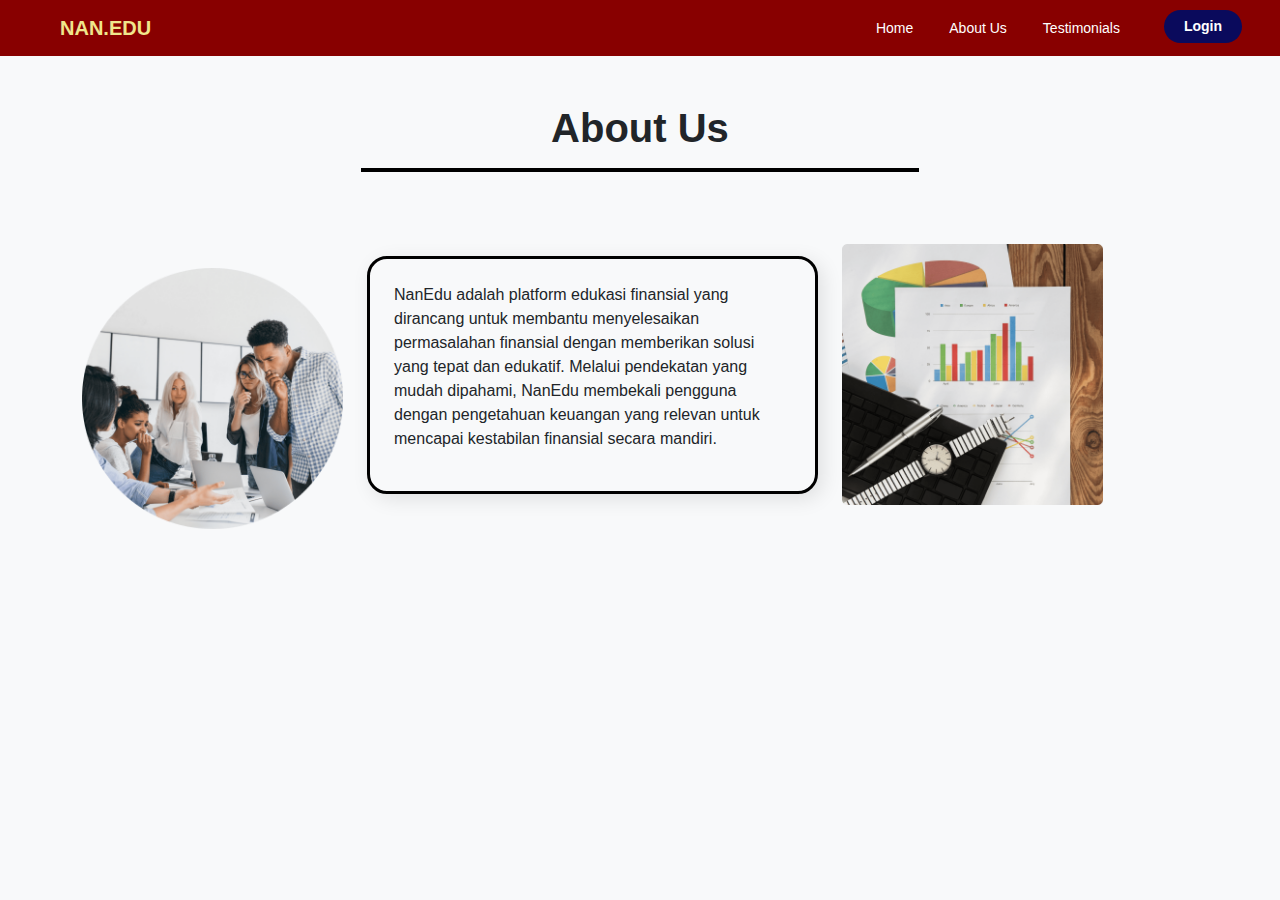
==== pages/about.html @ 70cef538 "membuat halaman about us" ====
<!DOCTYPE html>
<html lang="en">
  <head>
    <meta charset="UTF-8" />
    <meta name="viewport" content="width=device-width, initial-scale=1.0" />
    <title>About Us</title>
    <link
      href="https://cdn.jsdelivr.net/npm/bootstrap@5.3.3/dist/css/bootstrap.min.css"
      rel="stylesheet"
    />
    <link rel="stylesheet" href="../assets/styles/style.css" />
    <style>
      .custom-line {
        width: 50%;
        height: 4px;
        background-color: #000;
        margin: 10px auto;
      }
      .custom-border {
        border: 3px solid #000;
        border-radius: 20px;
        box-shadow: 5px 5px 20px rgba(0, 0, 0, 0.1);
      }
    </style>
  </head>
  <body class="bg-light">
    <div class="header">
      <div class="container-fluid gx-0">
        <!-- Navbar -->
        <nav class="navbar navbar-expand-lg">
          <div class="container-fluid">
            <a
              class="navbar-brand logo text-uppercase mx-5"
              href="../index.html"
              >Nan.Edu</a
            >
            <button
              class="navbar-toggler"
              type="button"
              data-bs-toggle="collapse"
              data-bs-target="#navbarNav"
              aria-controls="navbarNav"
              aria-expanded="false"
              aria-label="Toggle navigation"
            >
              <span class="navbar-toggler-icon"></span>
            </button>
            <div class="collapse navbar-collapse" id="navbarNav">
              <ul class="navbar-nav ms-auto">
                <li class="nav-item">
                  <a class="nav-link" aria-current="page" href="../index.html">Home</a>
                </li>
                <li class="nav-item">
                  <a class="nav-link" href="about.html">About Us</a>
                </li>
                <li class="nav-item">
                  <a class="nav-link" href="testimonial.html">Testimonials</a>
                </li>
                <li class="nav-item">
                  <a class="btn-navbar mx-3" href="login.html">Login</a>
                </li>
              </ul>
            </div>
          </div>
        </nav>
        <!-- Navbar end -->
      </div>
    </div>

    <div class="container py-5">
      <h1 class="text-center text-dark fw-bold mb-3">About Us</h1>
      <div class="custom-line"></div>
      <div class="row align-items-center mt-5">
        <div class="col-md-3">
          <img
            src="../assets/img/1.png"
            alt="Team Image"
            class="img-fluid mt-5 d-none d-md-block"
          />
        </div>
        <div class="col-md-5">
          <div class="custom-border p-4">
            <p class="text-justify">
              NanEdu adalah platform edukasi finansial yang dirancang untuk
              membantu menyelesaikan permasalahan finansial dengan memberikan
              solusi yang tepat dan edukatif. Melalui pendekatan yang mudah
              dipahami, NanEdu membekali pengguna dengan pengetahuan keuangan
              yang relevan untuk mencapai kestabilan finansial secara mandiri.
            </p>
          </div>
        </div>
        <div class="col-md-3">
          <img
            src="../assets/img/2.png"
            alt="Financial Data"
            class="img-fluid d-none d-md-block"
          />
        </div>
      </div>
    </div>
    <script src="https://cdn.jsdelivr.net/npm/bootstrap@5.3.3/dist/js/bootstrap.bundle.min.js"></script>
  </body>
</html>
---- assets/styles/style.css ----
/* font */
* {
  font-family: Verdana, Geneva, Tahoma, sans-serif;
}
/* font end */
/* navbar */
.navbar-brand.logo {
  font-weight: 700;
  color: #f0e68c;
}
.navbar-brand.logo:hover {
  color: #f0e68c;
}
.nav-item {
  margin: 0 10px;
}
.nav-item .nav-link {
  color: #fff;
  font-size: 14px;
  font-weight: 500;
}
.nav-item .nav-link:hover {
  color: #f0e68c;
}
.header .navbar {
  background-color: #800;
}
.btn-navbar {
  display: inline-block;
  padding: 6px 20px;
  border-radius: 50px;
  background-color: #0a0a5c;
  color: #fff;
  font-size: 14px;
  font-weight: 600;
  text-decoration: none;
}
.btn-navbar:hover {
  color: #0a0a5c;
  background-color: #fff;
  box-shadow: 0 0 10px rgba(0, 0, 0, 0.4);
}
/* navbar end */

/* about us */
.about-us {
  width: 100%;
  height: 450px;
  background-color: #f4f4f4;
  margin-top: 80px;
  border: 10px solid #f4f4f4;
  border-radius: 20px;
}
.about-us .about-pertama {
  font-weight: 700;
  font-size: 24px;
  width: 90%;
  color: #ff8143;
}
.about-us .about-kedua {
  font-weight: 100;
  font-size: 14px;
  width: 80%;
  color: #5c5c5c;
}
.content-about {
  margin: 20px 20px;
}
.link-about {
  text-decoration: none;
  text-transform: uppercase;
  border: 1px solid #0a0a5c;
  color: #fff;
  background-color: #0a0a5c;
  display: inline-block;
  font-size: 11px;
  font-weight: 600;
  padding: 10px 10px;
  margin: 0 160px;
  border-radius: 10px;
}
.link-about:hover {
  box-shadow: 0 0 10px rgba(0, 0, 0, 0.4);
}
.diskusi-fluid {
  height: 530px;
  width: 450px;
  margin-left: 200px;
  position: relative;
  top: -500px;
  left: 550px;
  border: solid #fff;
  border-radius: 10px;
}
.growth {
  font-size: 15px;
  background-image: url("../img/growth.jpg");
  background-size: cover;
  background-repeat: no-repeat;
  width: 200px;
  height: 200px;
  background-color: #fff;
  margin-top: -5px;
  border-radius: 20px;
}
.growth-pertama {
  color: #fff;
  padding: 15px 15px;
  font-weight: 700;
  font-size: 18px;
}
.growth p {
  color: #fff;
  margin-top: 20px;
  padding: 10px 10px;
}
.growth p:hover {
  padding: 1rem;
  border-radius: 1rem;
  transition: 1s;
  backdrop-filter: blur(2rem);
  box-shadow: 0 0 1rem 0 #111;
}
.revenue {
  font-size: 14px;
  background-image: url("../img/revenue.jpg");
  background-size: cover;
  background-repeat: no-repeat;
  width: 200px;
  height: 200px;
  background-color: #fff;
  margin-top: -201px;
  margin-left: 220px;
  border-radius: 20px;
}
.revenue-pertama {
  color: #fff;
  padding: 15px 15px;
  font-weight: 700;
  font-size: 18px;
}
.revenue p {
  color: #fff;
  margin-top: 25px;
  padding: 10px 10px;
}
.revenue p:hover {
  padding: 1rem;
  border-radius: 1rem;
  transition: 0.5s;
  backdrop-filter: blur(2rem);
  box-shadow: 0 0 1rem 0 #111;
}
/* about us end */
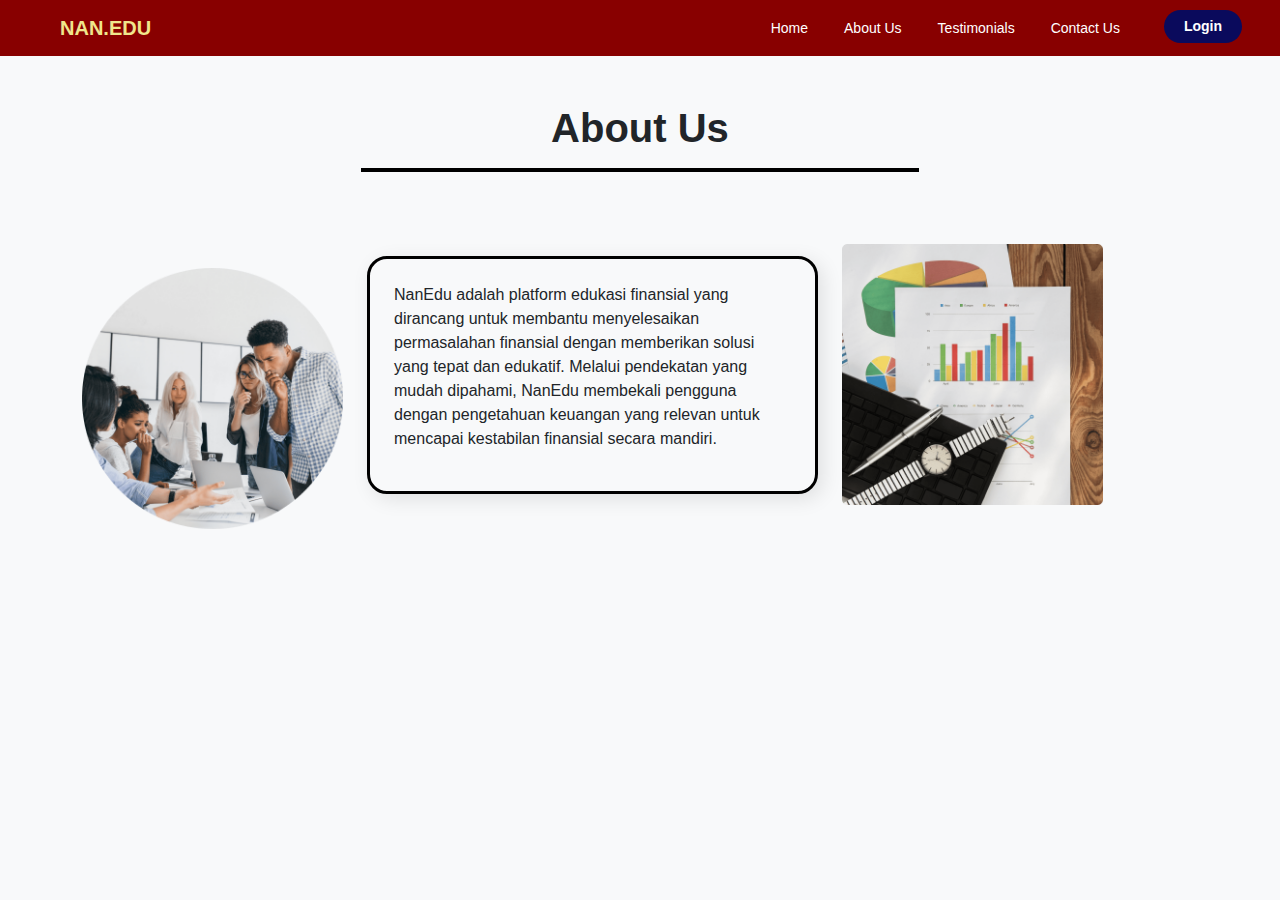
==== commit ac46c9d2: "membuat halaman contact" ====
--- a/pages/about.html
+++ b/pages/about.html
@@ -24,48 +24,55 @@
     </style>
   </head>
   <body class="bg-light">
-    <div class="header">
-      <div class="container-fluid gx-0">
-        <!-- Navbar -->
-        <nav class="navbar navbar-expand-lg">
-          <div class="container-fluid">
-            <a
-              class="navbar-brand logo text-uppercase mx-5"
-              href="../index.html"
-              >Nan.Edu</a
-            >
-            <button
-              class="navbar-toggler"
-              type="button"
-              data-bs-toggle="collapse"
-              data-bs-target="#navbarNav"
-              aria-controls="navbarNav"
-              aria-expanded="false"
-              aria-label="Toggle navigation"
-            >
-              <span class="navbar-toggler-icon"></span>
-            </button>
-            <div class="collapse navbar-collapse" id="navbarNav">
-              <ul class="navbar-nav ms-auto">
-                <li class="nav-item">
-                  <a class="nav-link" aria-current="page" href="../index.html">Home</a>
-                </li>
-                <li class="nav-item">
-                  <a class="nav-link" href="about.html">About Us</a>
-                </li>
-                <li class="nav-item">
-                  <a class="nav-link" href="testimonial.html">Testimonials</a>
-                </li>
-                <li class="nav-item">
-                  <a class="btn-navbar mx-3" href="login.html">Login</a>
-                </li>
-              </ul>
+    <header>
+      <div class="header">
+        <div class="container-fluid gx-0">
+          <!-- Navbar -->
+          <nav class="navbar navbar-expand-lg">
+            <div class="container-fluid">
+              <a
+                class="navbar-brand logo text-uppercase mx-5"
+                href="../index.html"
+                >Nan.Edu</a
+              >
+              <button
+                class="navbar-toggler mx-1"
+                type="button"
+                data-bs-toggle="collapse"
+                data-bs-target="#navbarNav"
+                aria-controls="navbarNav"
+                aria-expanded="false"
+                aria-label="Toggle navigation"
+              >
+                <span class="navbar-toggler-icon"></span>
+              </button>
+              <div class="collapse navbar-collapse" id="navbarNav">
+                <ul class="navbar-nav ms-auto">
+                  <li class="nav-item">
+                    <a class="nav-link" aria-current="page" href="../index.html"
+                      >Home</a
+                    >
+                  </li>
+                  <li class="nav-item">
+                    <a class="nav-link" href="about.html">About Us</a>
+                  </li>
+                  <li class="nav-item">
+                    <a class="nav-link" href="testimonial.html">Testimonials</a>
+                  </li>
+                  <li class="nav-item">
+                    <a class="nav-link" href="contact.html">Contact Us</a>
+                  </li>
+                  <li class="nav-item">
+                    <a class="btn-navbar mx-3" href="login.html">Login</a>
+                  </li>
+                </ul>
+              </div>
             </div>
-          </div>
-        </nav>
-        <!-- Navbar end -->
+          </nav>
+          <!-- Navbar end -->
+        </div>
       </div>
-    </div>
+    </header>
 
     <div class="container py-5">
       <h1 class="text-center text-dark fw-bold mb-3">About Us</h1>
--- a/assets/styles/style.css
+++ b/assets/styles/style.css
@@ -152,3 +152,88 @@
   box-shadow: 0 0 1rem 0 #111;
 }
 /* about us end */
+
+/* testimonials */
+.testimonials-section {
+  text-align: center; /* Mengatur teks agar terpusat */
+  margin-top: 50px; /* Margin atas untuk jarak dari elemen sebelumnya */
+  padding: 20px; /* Padding untuk area testimoni */
+}
+
+.testimonials-section h2 {
+  font-size: 32px; /* Ukuran font untuk judul */
+  margin-bottom: 12px; /* Jarak bawah judul */
+  font-weight: bold; /* Menjadikan teks judul menjadi tebal */
+}
+
+.underline {
+  width: 200px; /* Lebar garis bawah judul */
+  height: 4px; /* Tinggi garis bawah judul */
+  background-color: #800; /* Warna garis bawah */
+  margin: 0 auto 30px; /* Margin atas dan bawah untuk posisi garis */
+}
+
+.testimonials {
+  margin-top: 90px; /* Margin atas untuk ruang antara testimoni */
+}
+
+.testimonial-box {
+  background-color: white; /* Warna latar belakang untuk kotak testimoni */
+  padding: 20px; /* Padding dalam kotak testimoni */
+  border-radius: 30px; /* Membuat sudut kotak bulat */
+  box-shadow: 0px 4px 12px rgba(0, 0, 0, 0.2); /* Menambahkan bayangan pada kotak */
+  position: relative; /* Menetapkan posisi relatif untuk kotak */
+  border-top: 2px solid #800; /* Border atas kotak */
+  border-left: 2px solid #800; /* Border kiri kotak */
+  border-right: 10px solid #800; /* Border kanan kotak */
+  border-bottom: 10px solid #800; /* Border bawah kotak */
+  margin-bottom: 40px; /* Jarak bawah kotak testimoni */
+  padding-top: 60px; /* Padding atas untuk mengangkat gambar */
+}
+
+.testimonial-img {
+  border-radius: 50%; /* Membuat gambar menjadi bulat */
+  width: 100px; /* Lebar gambar */
+  height: 100px; /* Tinggi gambar */
+  position: absolute; /* Membuat gambar menjadi absolut dalam kotak */
+  top: -50px; /* Mengangkat gambar ke atas */
+  left: 20px; /* Jarak gambar dari sisi kiri */
+  border: 3px solid white; /* Border untuk gambar */
+}
+
+.testimonial-content {
+  text-align: justify; /* Mengatur teks agar rata kiri dan kanan */
+}
+
+.testimonial-content p {
+  font-size: 16px; /* Ukuran font untuk isi testimoni */
+  margin-bottom: 10px; /* Jarak bawah untuk paragraf testimoni */
+}
+
+.author {
+  font-weight: bold; /* Menjadikan nama pengarang menjadi tebal */
+  color: #333333; /* Warna teks untuk nama pengarang */
+  margin-top: 20px; /* Jarak atas untuk nama pengarang */
+  text-align: right; /* Mengatur teks nama pengarang ke kanan */
+}
+
+/* contact */
+.map-caption {
+  margin-top: 15px;
+  font-size: 16px;
+  color: #212529;
+}
+
+.whatsapp-button {
+  display: flex;
+  text-decoration: none;
+  border-radius: 25px;
+  transition: background-color 0.3s ease;
+  font-size: 16px;
+}
+
+.whatsapp-button img {
+  width: 90px;
+  height: 45px;
+  margin-right: 10px;
+}
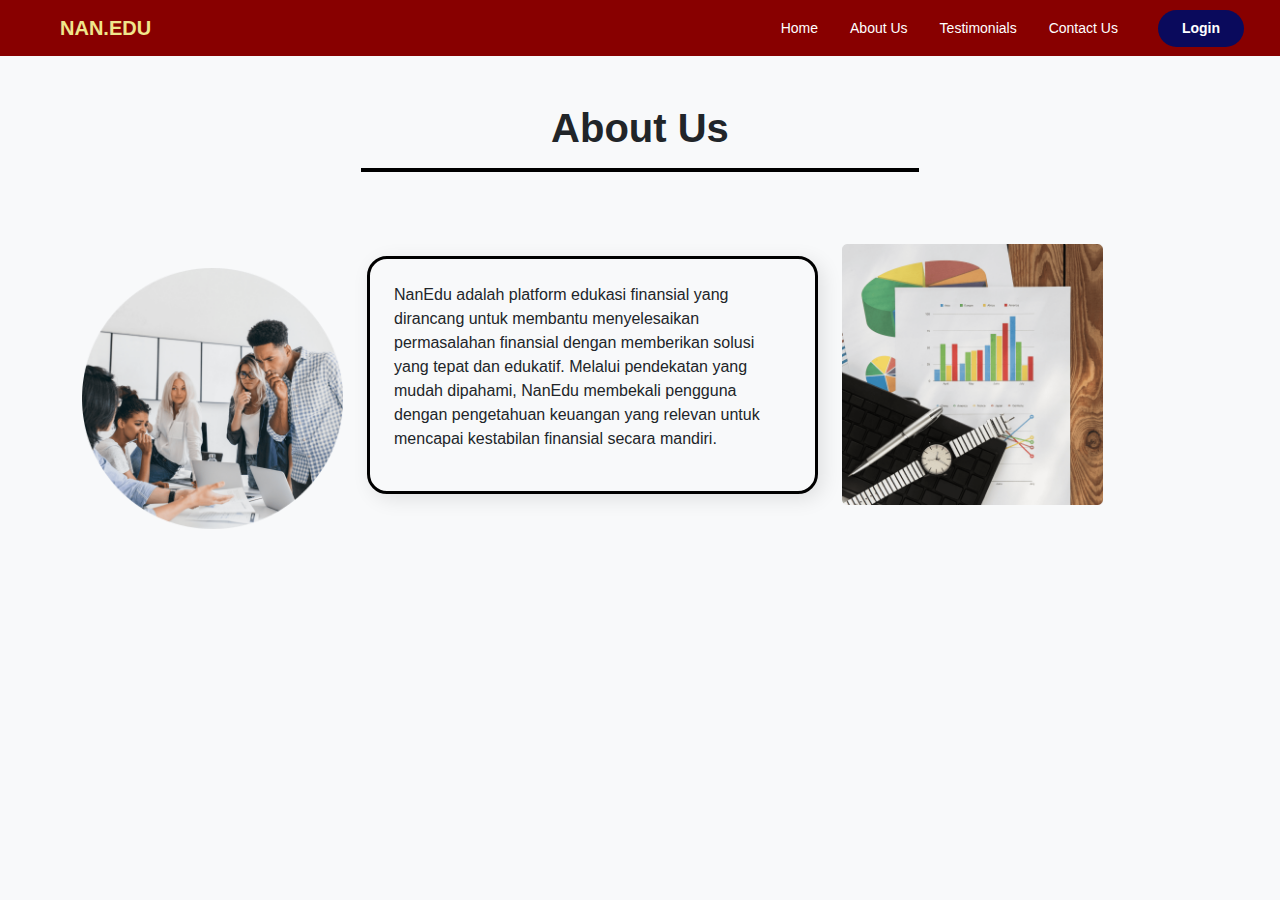
==== commit d2e03870: "mengganti dengan semantic, ganti nama image, dan beri penjelasan di css" ====
--- a/pages/about.html
+++ b/pages/about.html
@@ -9,29 +9,17 @@
       rel="stylesheet"
     />
     <link rel="stylesheet" href="../assets/styles/style.css" />
-    <style>
-      .custom-line {
-        width: 50%;
-        height: 4px;
-        background-color: #000;
-        margin: 10px auto;
-      }
-      .custom-border {
-        border: 3px solid #000;
-        border-radius: 20px;
-        box-shadow: 5px 5px 20px rgba(0, 0, 0, 0.1);
-      }
-    </style>
   </head>
   <body class="bg-light">
+    <!-- header -->
     <header>
       <div class="header">
         <div class="container-fluid gx-0">
-          <!-- Navbar -->
+          <!-- navbar -->
           <nav class="navbar navbar-expand-lg">
             <div class="container-fluid">
               <a
-                class="navbar-brand logo text-uppercase mx-5"
+                class="navbar-brand logo text-uppercase mx-5 fw-bold"
                 href="../index.html"
                 >Nan.Edu</a
               >
@@ -48,63 +36,74 @@
               </button>
               <div class="collapse navbar-collapse" id="navbarNav">
                 <ul class="navbar-nav ms-auto">
-                  <li class="nav-item">
+                  <li class="nav-item mx-2">
                     <a class="nav-link" aria-current="page" href="../index.html"
                       >Home</a
                     >
                   </li>
-                  <li class="nav-item">
+                  <li class="nav-item mx-2">
                     <a class="nav-link" href="about.html">About Us</a>
                   </li>
-                  <li class="nav-item">
+                  <li class="nav-item mx-2">
                     <a class="nav-link" href="testimonial.html">Testimonials</a>
                   </li>
-                  <li class="nav-item">
+                  <li class="nav-item mx-2">
                     <a class="nav-link" href="contact.html">Contact Us</a>
                   </li>
-                  <li class="nav-item">
-                    <a class="btn-navbar mx-3" href="login.html">Login</a>
+                  <li class="nav-item mx-2">
+                    <a
+                      class="btn-navbar mx-3 py-2 px-4 rounded-5 fw-bold text-decoration-none"
+                      href="login.html"
+                      >Login</a
+                    >
                   </li>
                 </ul>
               </div>
             </div>
           </nav>
-          <!-- Navbar end -->
+          <!-- navbar -->
         </div>
       </div>
     </header>
+    <!-- header -->
 
-    <div class="container py-5">
-      <h1 class="text-center text-dark fw-bold mb-3">About Us</h1>
-      <div class="custom-line"></div>
-      <div class="row align-items-center mt-5">
-        <div class="col-md-3">
-          <img
-            src="../assets/img/1.png"
-            alt="Team Image"
-            class="img-fluid mt-5 d-none d-md-block"
-          />
-        </div>
-        <div class="col-md-5">
-          <div class="custom-border p-4">
-            <p class="text-justify">
-              NanEdu adalah platform edukasi finansial yang dirancang untuk
-              membantu menyelesaikan permasalahan finansial dengan memberikan
-              solusi yang tepat dan edukatif. Melalui pendekatan yang mudah
-              dipahami, NanEdu membekali pengguna dengan pengetahuan keuangan
-              yang relevan untuk mencapai kestabilan finansial secara mandiri.
-            </p>
+    <!-- main -->
+    <main>
+      <section>
+        <div class="container py-5">
+          <h1 class="text-center text-dark fw-bold mb-3">About Us</h1>
+          <div class="custom-line"></div>
+          <div class="row align-items-center mt-5">
+            <div class="col-md-3">
+              <img
+                src="../assets/img/about1.png"
+                alt="Team Image"
+                class="img-fluid mt-5 d-none d-md-block"
+              />
+            </div>
+            <div class="col-md-5">
+              <div class="custom-border p-4">
+                <p class="text-justify">
+                  NanEdu adalah platform edukasi finansial yang dirancang untuk
+                  membantu menyelesaikan permasalahan finansial dengan
+                  memberikan solusi yang tepat dan edukatif. Melalui pendekatan
+                  yang mudah dipahami, NanEdu membekali pengguna dengan
+                  pengetahuan keuangan yang relevan untuk mencapai kestabilan
+                  finansial secara mandiri.
+                </p>
+              </div>
+            </div>
+            <div class="col-md-3">
+              <img
+                src="../assets/img/about2.png"
+                alt="Financial Data"
+                class="img-fluid d-none d-md-block"
+              />
+            </div>
           </div>
         </div>
-        <div class="col-md-3">
-          <img
-            src="../assets/img/2.png"
-            alt="Financial Data"
-            class="img-fluid d-none d-md-block"
-          />
-        </div>
-      </div>
-    </div>
+      </section>
+    </main>
     <script src="https://cdn.jsdelivr.net/npm/bootstrap@5.3.3/dist/js/bootstrap.bundle.min.js"></script>
   </body>
 </html>
--- a/assets/styles/style.css
+++ b/assets/styles/style.css
@@ -3,167 +3,186 @@
   font-family: Verdana, Geneva, Tahoma, sans-serif;
 }
 /* font end */
+
 /* navbar */
 .navbar-brand.logo {
+  color: #f0e68c; /* warna tulisan logo */
+}
+.navbar-brand.logo:hover {
+  color: #f0e68c; /* warna tulisan ketika logo diklik*/
+}
+.nav-item .nav-link {
+  color: #fff; /* warna tulisan */
+  font-size: 14px; /* sizetulisan */
+  font-weight: 500; /* tebal tulisan */
+}
+.nav-item .nav-link:hover {
+  color: #f0e68c; /* warna tulisan navbar ketika diarahkan */
+}
+.header .navbar {
+  background-color: #800; /* warna background navbar */
+}
+.btn-navbar {
+  display: inline-block; /* mengatur tampilan tombol login */
+  background-color: #0a0a5c; /* warna background tombol login */
+  color: #fff; /* warna tulisan tombol login */
+  font-size: 14px; /* ukuran tulisan tombol login */
+}
+.btn-navbar:hover {
+  color: #0a0a5c; /* warna tulisan tombol login ketika diarahkan */
+  background-color: #fff; /* warna background tombol login ketika diarahkan */
+}
+/* navbar end */
+
+/* jumbotron */
+.about-us {
+  background-color: #ebebeb; /* warna background homepage */
+  margin-top: 90px; /* mengatur jarak bawah background homepage */
+  border: 10px solid #ebebeb; /* mengatur border background homepage */
+  border-radius: 20px; /* mengatur sudut background homepage */
+}
+.about-us .about-pertama {
+  font-weight: 700; /* tebal tulisan kami meyakini */
+  font-size: 24px; /* ukuran tulisan kami meyakini*/
+  color: #ff8143; /* warna tulisan tulisan kami meyakini*/
+}
+.link-about {
+  text-transform: uppercase; /* mengubah huruf menjadi huruf kapital join us*/
+  border: 1px solid #0a0a5c; /* mengatur border join us*/
+  color: #fff; /* warna tulisan join us*/
+  background-color: #0a0a5c; /* warna background join us*/
+  display: inline-block; /* mengatur tampilan join us*/
+  font-size: 11px; /* ukuran tulisan join us*/
+  font-weight: 600; /* tebal tulisan join us*/
+  border-radius: 10px; /* mengatur sudut join us*/
+}
+.link-about:hover {
+  box-shadow: 0 0 10px rgba(0, 0, 0, 0.4); /* menambahkan bayangan pada join us*/
+}
+.diskusi-fluid {
+  height: 450px; /* mengatur tinggi background diskusi */
+  width: 380px; /* mengatur lebar background diskusi */
+  margin-left: 200px; /* mengatur jarak kiri background diskusi */
+  position: relative; /* menetapkan posisi relatif untuk background diskusi */
+  top: -500px; /* mengatur jarak bawah background diskusi */
+  left: 600px; /* mengatur jarak dari sisi kiri background diskusi */
+  border-radius: 10px; /* mengatur sudut background diskusi */
+}
+.growth {
+  font-size: 15px; /* ukuran tulisan growth */
+  background-image: url("../img/growth.jpg"); /* gambar background growth */
+  background-size: cover; /* mengatur ukuran background growth agar memenuhi seluruh kotak */
+  background-repeat: no-repeat; /* menghilangkan repeat pada background growth */
+  width: 200px; /* mengatur lebar background growth */
+  height: 200px; /* mengatur tinggi background growth */
+  background-color: #fff; /* mengatur warna background growth */
+  margin-top: 30px; /* mengatur jarak atas background growth */
+  border-radius: 20px; /* mengatur sudut background growth */
+}
+.growth-pertama {
+  color: #fff; /* mengatur warna tulisan Membantu bisnis */
+  font-weight: 700; /* mengatur tebal tulisan Membantu bisnis */
+  font-size: 18px; /* mengatur ukuran tulisan Membantu bisnis */
+}
+.growth p {
+  color: #fff; /* mengatur warna tulisan Membantu bisnis */
+}
+.growth p:hover {
+  padding: 1rem; /* mengatur jarak blur Membantu bisnis */
+  border-radius: 1rem; /* mengatur sudut pada tulisan Membantu bisnis */
+  transition: 0.5s; /* mengatur durasi transisi pada tulisan Membantu bisnis */
+  backdrop-filter: blur(
+    2rem
+  ); /* menambahkan efek blur pada tulisan Membantu bisnis */
+  box-shadow: 0 0 1rem 0 #111; /* menambahkan bayangan pada tulisan Membantu bisnis */
+}
+.revenue {
+  font-size: 14px; /* ukuran tulisan revenue */
+  background-image: url("../img/revenue.jpg"); /* gambar background revenue */
+  background-size: cover; /* mengatur ukuran background revenue agar memenuhi seluruh kotak */
+  background-repeat: no-repeat; /* menghilangkan repeat pada background revenue */
+  width: 200px; /* mengatur lebar background revenue */
+  height: 200px; /* mengatur tinggi background revenue */
+  background-color: #fff; /* mengatur warna background revenue */
+  margin-top: -201px; /* mengatur jarak bawah background revenue */
+  margin-left: 220px; /* mengatur jarak kiri background revenue */
+  border-radius: 20px; /* mengatur sudut background revenue */
+}
+.revenue-pertama {
+  color: #fff; /* mengatur warna tulisan revenue */
+  font-weight: 700; /* mengatur tebal tulisan revenue */
+  font-size: 18px; /* mengatur ukuran tulisan revenue */
+}
+.revenue p {
+  color: #fff; /* mengatur warna tulisan memaksimalkan */
+}
+.revenue p:hover {
+  padding: 1rem; /* mengatur jarak blur memaksimalkan */
+  border-radius: 1rem; /* mengatur sudut pada tulisan memaksimalkan */
+  transition: 0.5s; /* mengatur durasi transisi pada tulisan memaksimalkan */
+  backdrop-filter: blur(
+    2rem
+  ); /* menambahkan efek blur pada tulisan memaksimalkan */
+  box-shadow: 0 0 1rem 0 #111; /* menambahkan bayangan pada tulisan memaksimalkan */
+}
+/* jumbotron end */
+
+/* courses */
+.text-truncate-multiline {
+  display: -webkit-box;
+  -webkit-line-clamp: 4; /* Jumlah baris yang ditampilkan sebelum terpotong */
+  -webkit-box-orient: vertical;
+  overflow: hidden;
+  text-overflow: ellipsis;
+}
+
+.card-body {
+  background-color: #f4f4f4;
+}
+
+.card-body .card-title {
   font-weight: 700;
-  color: #f0e68c;
-}
-.navbar-brand.logo:hover {
-  color: #f0e68c;
-}
-.nav-item {
-  margin: 0 10px;
-}
-.nav-item .nav-link {
-  color: #fff;
-  font-size: 14px;
-  font-weight: 500;
-}
-.nav-item .nav-link:hover {
-  color: #f0e68c;
-}
-.header .navbar {
-  background-color: #800;
-}
-.btn-navbar {
-  display: inline-block;
-  padding: 6px 20px;
-  border-radius: 50px;
-  background-color: #0a0a5c;
-  color: #fff;
-  font-size: 14px;
-  font-weight: 600;
-  text-decoration: none;
-}
-.btn-navbar:hover {
-  color: #0a0a5c;
-  background-color: #fff;
-  box-shadow: 0 0 10px rgba(0, 0, 0, 0.4);
-}
-/* navbar end */
-
-/* about us */
-.about-us {
-  width: 100%;
-  height: 450px;
+  font-size: 20px;
+  color: #ff8143;
+}
+.card-body .card-subtitle {
+  font-weight: 100;
+  font-size: 15px;
+  color: #5c5c5c;
+}
+
+.card-body span i {
+  color: #db1032;
+}
+
+.card-footer {
   background-color: #f4f4f4;
-  margin-top: 80px;
-  border: 10px solid #f4f4f4;
+}
+
+@media (min-width: 992px) {
+  .courses-container {
+    margin-top: -350px; /* agar courses nya tidak terlalu jauh */
+  }
+}
+/* courses */
+
+/* about */
+.custom-line {
+  width: 50%;
+  height: 4px;
+  background-color: #000;
+  margin: 10px auto;
+}
+.custom-border {
+  border: 3px solid #000;
   border-radius: 20px;
-}
-.about-us .about-pertama {
-  font-weight: 700;
-  font-size: 24px;
-  width: 90%;
-  color: #ff8143;
-}
-.about-us .about-kedua {
-  font-weight: 100;
-  font-size: 14px;
-  width: 80%;
-  color: #5c5c5c;
-}
-.content-about {
-  margin: 20px 20px;
-}
-.link-about {
-  text-decoration: none;
-  text-transform: uppercase;
-  border: 1px solid #0a0a5c;
-  color: #fff;
-  background-color: #0a0a5c;
-  display: inline-block;
-  font-size: 11px;
-  font-weight: 600;
-  padding: 10px 10px;
-  margin: 0 160px;
-  border-radius: 10px;
-}
-.link-about:hover {
-  box-shadow: 0 0 10px rgba(0, 0, 0, 0.4);
-}
-.diskusi-fluid {
-  height: 530px;
-  width: 450px;
-  margin-left: 200px;
-  position: relative;
-  top: -500px;
-  left: 550px;
-  border: solid #fff;
-  border-radius: 10px;
-}
-.growth {
-  font-size: 15px;
-  background-image: url("../img/growth.jpg");
-  background-size: cover;
-  background-repeat: no-repeat;
-  width: 200px;
-  height: 200px;
-  background-color: #fff;
-  margin-top: -5px;
-  border-radius: 20px;
-}
-.growth-pertama {
-  color: #fff;
-  padding: 15px 15px;
-  font-weight: 700;
-  font-size: 18px;
-}
-.growth p {
-  color: #fff;
-  margin-top: 20px;
-  padding: 10px 10px;
-}
-.growth p:hover {
-  padding: 1rem;
-  border-radius: 1rem;
-  transition: 1s;
-  backdrop-filter: blur(2rem);
-  box-shadow: 0 0 1rem 0 #111;
-}
-.revenue {
-  font-size: 14px;
-  background-image: url("../img/revenue.jpg");
-  background-size: cover;
-  background-repeat: no-repeat;
-  width: 200px;
-  height: 200px;
-  background-color: #fff;
-  margin-top: -201px;
-  margin-left: 220px;
-  border-radius: 20px;
-}
-.revenue-pertama {
-  color: #fff;
-  padding: 15px 15px;
-  font-weight: 700;
-  font-size: 18px;
-}
-.revenue p {
-  color: #fff;
-  margin-top: 25px;
-  padding: 10px 10px;
-}
-.revenue p:hover {
-  padding: 1rem;
-  border-radius: 1rem;
-  transition: 0.5s;
-  backdrop-filter: blur(2rem);
-  box-shadow: 0 0 1rem 0 #111;
-}
-/* about us end */
+  box-shadow: 5px 5px 20px rgba(0, 0, 0, 0.1);
+}
+/* about end */
 
 /* testimonials */
-.testimonials-section {
-  text-align: center; /* Mengatur teks agar terpusat */
-  margin-top: 50px; /* Margin atas untuk jarak dari elemen sebelumnya */
-  padding: 20px; /* Padding untuk area testimoni */
-}
-
 .testimonials-section h2 {
   font-size: 32px; /* Ukuran font untuk judul */
-  margin-bottom: 12px; /* Jarak bawah judul */
-  font-weight: bold; /* Menjadikan teks judul menjadi tebal */
 }
 
 .underline {
@@ -211,11 +230,9 @@
 }
 
 .author {
-  font-weight: bold; /* Menjadikan nama pengarang menjadi tebal */
   color: #333333; /* Warna teks untuk nama pengarang */
-  margin-top: 20px; /* Jarak atas untuk nama pengarang */
-  text-align: right; /* Mengatur teks nama pengarang ke kanan */
-}
+}
+/* testimonials */
 
 /* contact */
 .map-caption {
@@ -235,5 +252,5 @@
 .whatsapp-button img {
   width: 90px;
   height: 45px;
-  margin-right: 10px;
-}
+}
+/* contact */
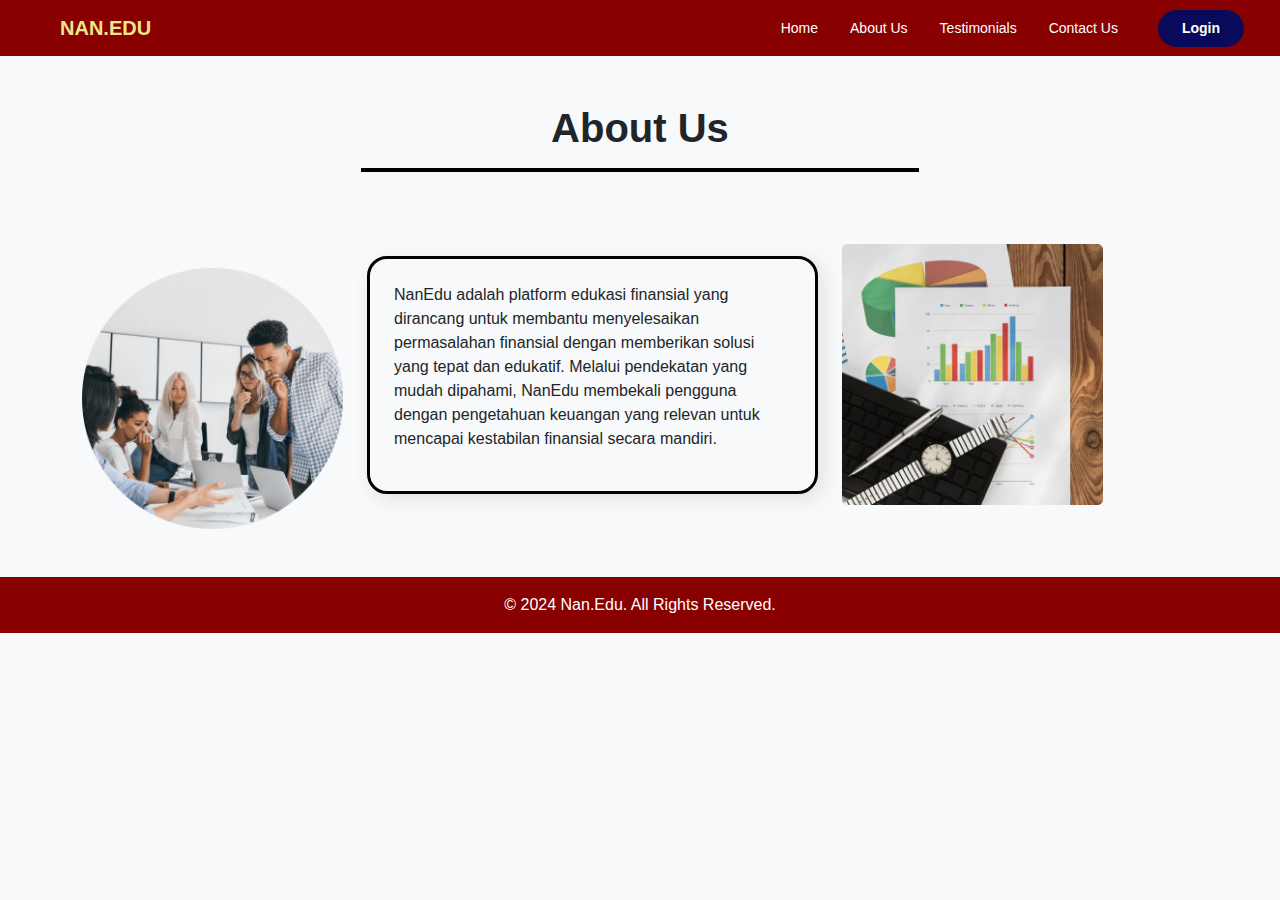
==== commit 0c28c0a4: "menambahkan footer" ====
--- a/pages/about.html
+++ b/pages/about.html
@@ -104,6 +104,14 @@
         </div>
       </section>
     </main>
+
+    <!-- footer -->
+    <footer>
+      <div class="footer text-center py-3">
+        <p class="mb-0">&copy; 2024 Nan.Edu. All Rights Reserved.</p>
+      </div>
+    </footer>
+    <!-- footer end -->
     <script src="https://cdn.jsdelivr.net/npm/bootstrap@5.3.3/dist/js/bootstrap.bundle.min.js"></script>
   </body>
 </html>
--- a/assets/styles/style.css
+++ b/assets/styles/style.css
@@ -33,6 +33,13 @@
   background-color: #fff; /* warna background tombol login ketika diarahkan */
 }
 /* navbar end */
+
+/* footer */
+.footer {
+  background-color: #800;
+  color: #fff;
+}
+/* footer end */
 
 /* jumbotron */
 .about-us {
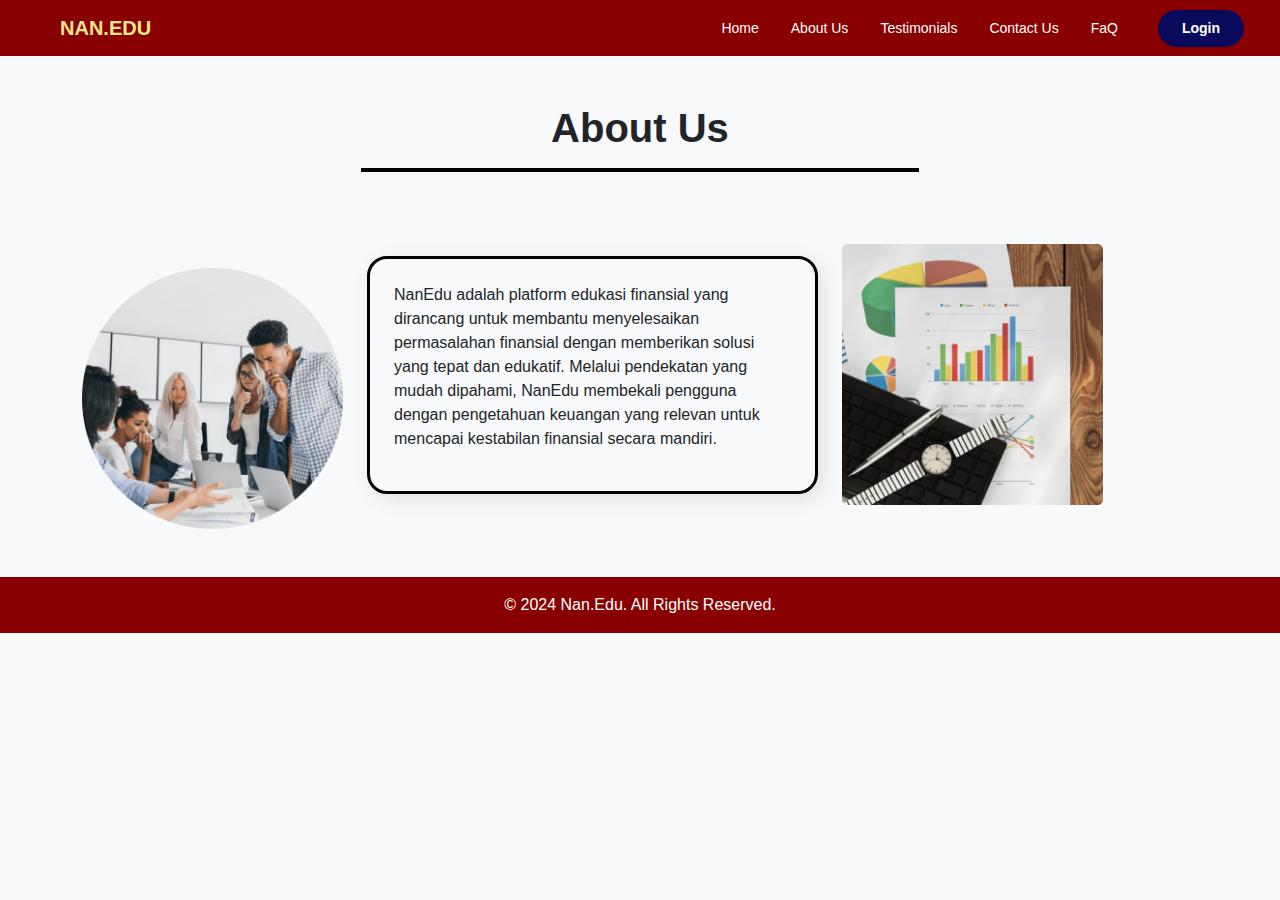
==== commit c6819579: "menambahkan faq page dan mengaplikasikan dom js" ====
--- a/pages/about.html
+++ b/pages/about.html
@@ -10,7 +10,7 @@
     />
     <link rel="stylesheet" href="../assets/styles/style.css" />
   </head>
-  <body class="bg-light">
+  <body class="bg-light d-flex flex-column min-vh-100">
     <!-- header -->
     <header>
       <div class="header">
@@ -49,6 +49,9 @@
                   </li>
                   <li class="nav-item mx-2">
                     <a class="nav-link" href="contact.html">Contact Us</a>
+                  </li>
+                  <li class="nav-item mx-2">
+                    <a class="nav-link" href="faq.html">FaQ</a>
                   </li>
                   <li class="nav-item mx-2">
                     <a
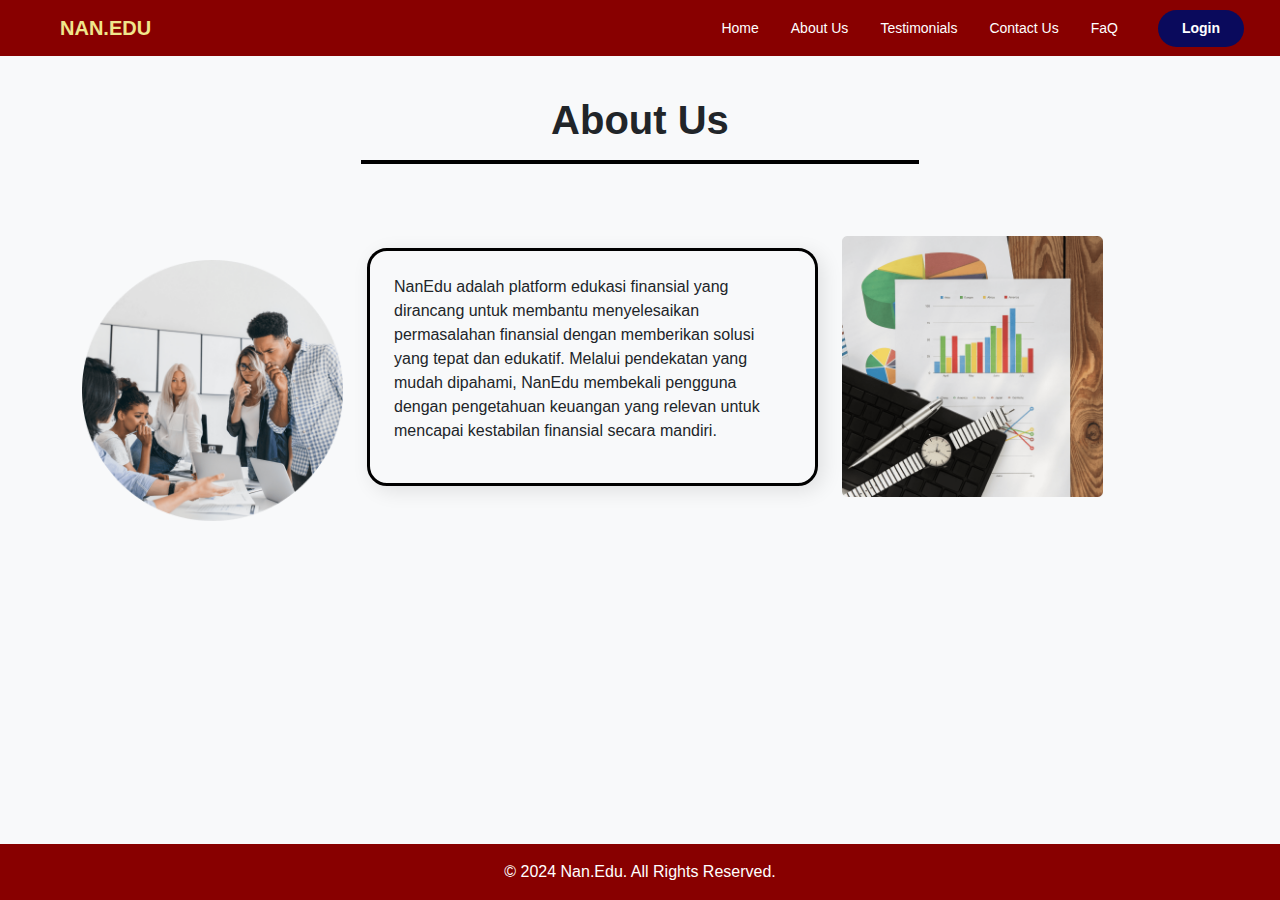
==== commit 784d66c5: "menambah dom js untuk opacity navbar dan fix bug" ====
--- a/pages/about.html
+++ b/pages/about.html
@@ -13,10 +13,10 @@
   <body class="bg-light d-flex flex-column min-vh-100">
     <!-- header -->
     <header>
-      <div class="header">
+      <div class="header mb-2 mb-md-5">
         <div class="container-fluid gx-0">
           <!-- navbar -->
-          <nav class="navbar navbar-expand-lg">
+          <nav class="navbar navbar-expand-lg position-fixed z-3 w-100">
             <div class="container-fluid">
               <a
                 class="navbar-brand logo text-uppercase mx-5 fw-bold"
@@ -73,7 +73,7 @@
     <!-- main -->
     <main>
       <section>
-        <div class="container py-5">
+        <div class="container my-5">
           <h1 class="text-center text-dark fw-bold mb-3">About Us</h1>
           <div class="custom-line"></div>
           <div class="row align-items-center mt-5">
@@ -115,6 +115,11 @@
       </div>
     </footer>
     <!-- footer end -->
+
+    <!-- Menghubungkan file JavaScript Bootstrap untuk fungsionalitas interaktif -->
     <script src="https://cdn.jsdelivr.net/npm/bootstrap@5.3.3/dist/js/bootstrap.bundle.min.js"></script>
+
+    <!-- js custom -->
+    <script src="../assets/scripts/script.js"></script>
   </body>
 </html>
--- a/assets/styles/style.css
+++ b/assets/styles/style.css
@@ -3,6 +3,23 @@
   font-family: Verdana, Geneva, Tahoma, sans-serif;
 }
 /* font end */
+
+/* settingan awal */
+html,
+body {
+  height: 100%; /* Pastikan html dan body memiliki tinggi penuh */
+  margin: 0; /* Hilangkan margin default */
+}
+
+body {
+  display: flex;
+  flex-direction: column; /* Buat body sebagai flex container */
+}
+
+main {
+  flex: 1; /* Buat main mengambil semua ruang yang tersisa */
+}
+/* settingan awal end */
 
 /* navbar */
 .navbar-brand.logo {
@@ -18,9 +35,6 @@
 }
 .nav-item .nav-link:hover {
   color: #f0e68c; /* warna tulisan navbar ketika diarahkan */
-}
-.header .navbar {
-  background-color: #800; /* warna background navbar */
 }
 .btn-navbar {
   display: inline-block; /* mengatur tampilan tombol login */
@@ -31,6 +45,11 @@
 .btn-navbar:hover {
   color: #0a0a5c; /* warna tulisan tombol login ketika diarahkan */
   background-color: #fff; /* warna background tombol login ketika diarahkan */
+}
+.navbar {
+  background-color: #800;
+  opacity: 1;
+  transition: opacity 0.3s ease; /* Transisi untuk smooth effect */
 }
 /* navbar end */
 
@@ -83,7 +102,7 @@
   width: 200px; /* mengatur lebar background growth */
   height: 200px; /* mengatur tinggi background growth */
   background-color: #fff; /* mengatur warna background growth */
-  margin-top: 30px; /* mengatur jarak atas background growth */
+  margin-top: 50px; /* mengatur jarak atas background growth */
   border-radius: 20px; /* mengatur sudut background growth */
 }
 .growth-pertama {
@@ -195,7 +214,7 @@
 .underline {
   width: 200px; /* Lebar garis bawah judul */
   height: 4px; /* Tinggi garis bawah judul */
-  background-color: #800; /* Warna garis bawah */
+  background-color: black; /* Warna garis bawah */
   margin: 0 auto 30px; /* Margin atas dan bawah untuk posisi garis */
 }
 
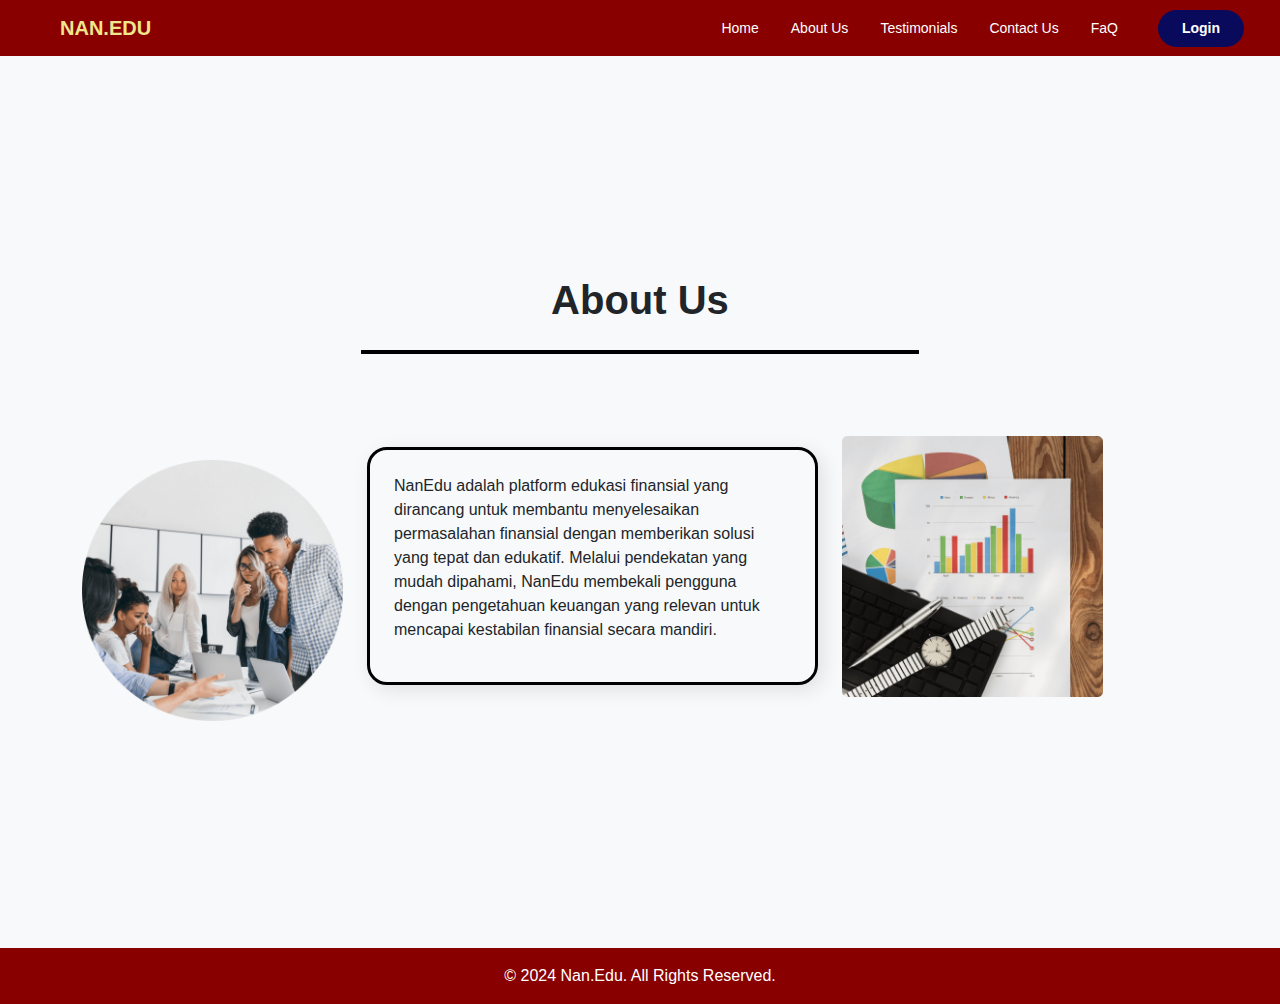
==== commit e568579e: "memperbaiki responsive web" ====
--- a/pages/about.html
+++ b/pages/about.html
@@ -72,8 +72,10 @@
 
     <!-- main -->
     <main>
-      <section>
-        <div class="container my-5">
+      <section class="container w-100 vh-100">
+        <div
+          class="d-flex flex-column align-items-center justify-content-center h-100"
+        >
           <h1 class="text-center text-dark fw-bold mb-3">About Us</h1>
           <div class="custom-line"></div>
           <div class="row align-items-center mt-5">
